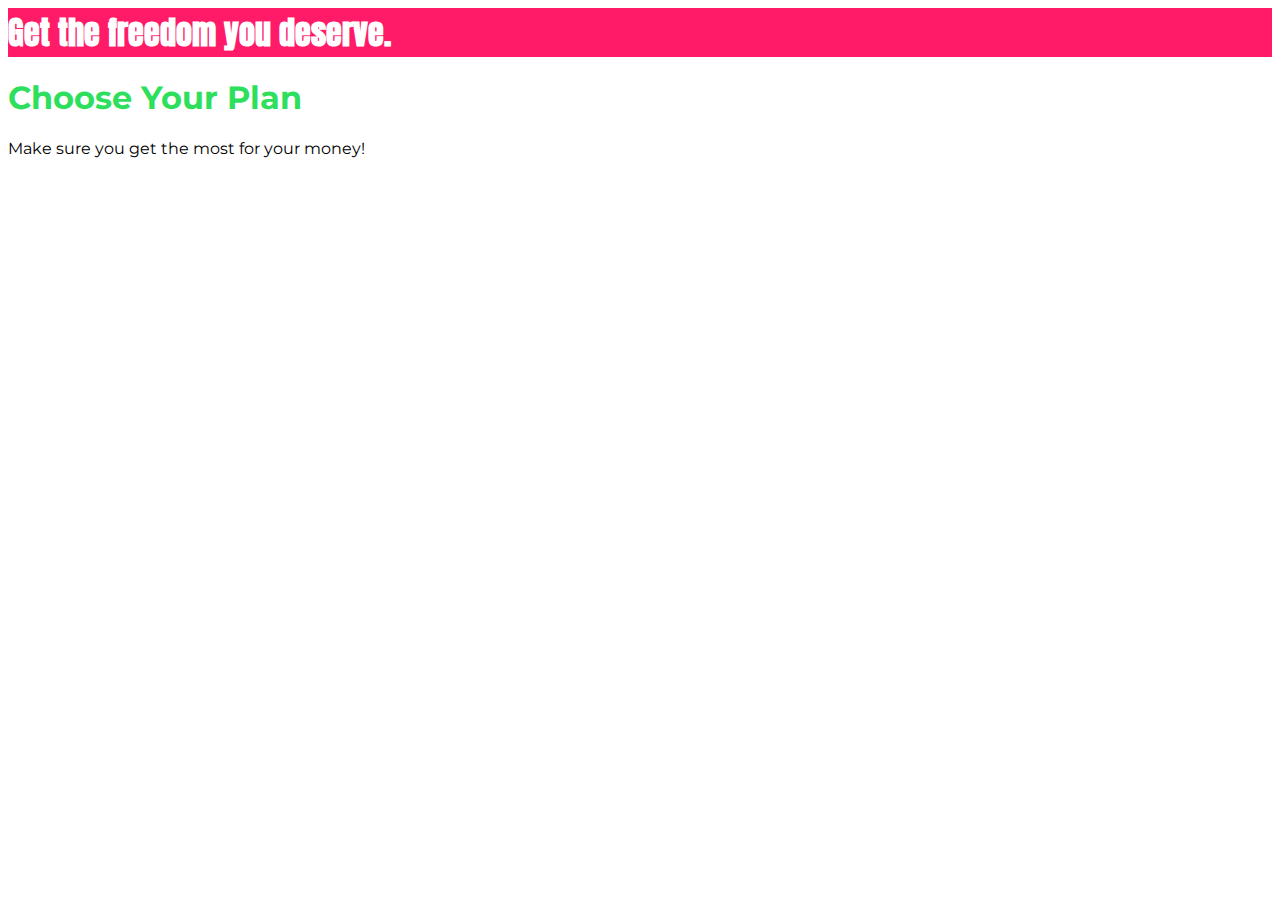
==== index.html @ dea86aa2 "Add combinator specifity to css" ====
<!DOCTYOE html>
<html lang="en">

<head>
  <meta charset="UTF-8">
  <meta http-equiv="X-UA-Compatible" content="ie-edge">
  <title>uHost</title>
  <link rel="shotcut icon" href="favicon.png">
  <link href="https://fonts.googleapis.com/css?family=Anton" rel="stylesheet">
  <link href="https://fonts.googleapis.com/css?family=Montserrat:400,700" rel="stylesheet">
  <link rel="stylesheet" href="main.css">
  
</head>

<body>
  <main>
    <section id="product-overview">
      <h1> Get the freedom you deserve. </h1>
    </section>

    <section id="plans">
      <h1 class="section-title"> Choose Your Plan </h1>
      <p>Make sure you get the most for your money!</p>
    </section>
  </main>
</body>

</html>
---- main.css ----
body {
  font-family: 'Montserrat', sans-serif;
}

#product-overview {
  background: #ff1b68;
}

.section-title {
  color: #2ddf5c;
  font-family: inherit;
}

#product-overview h1 {
  color: white;
  font-family: 'Anton', sans-serif;
 }

 h1 {
   font-family: sans-serif;
 }
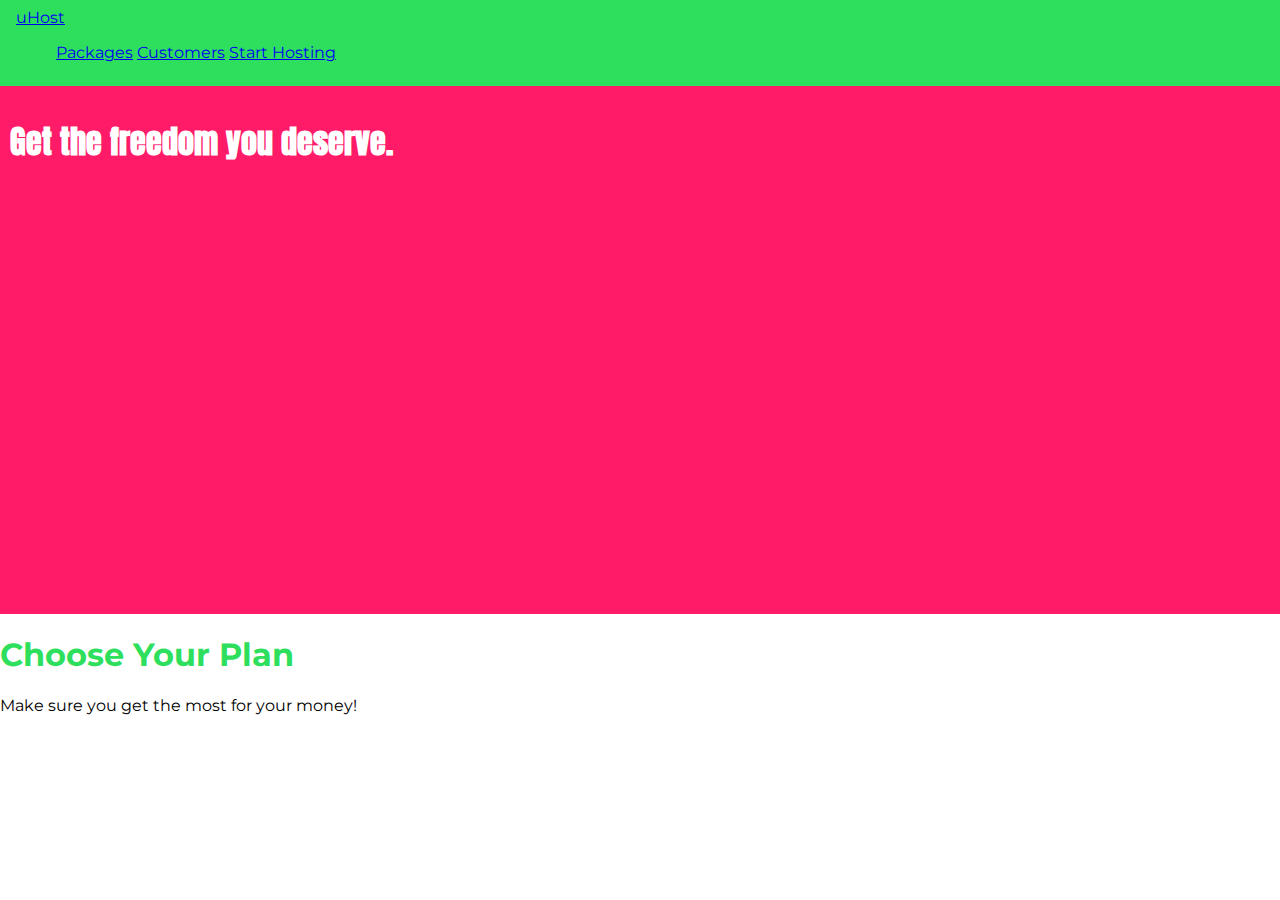
==== commit 2cba0e33: "Create a nav bar and add css class property to it." ====
--- a/index.html
+++ b/index.html
@@ -13,6 +13,26 @@
 </head>
 
 <body>
+  <header class="main-header">
+    <div>
+      <a href="index.html">
+        uHost
+      </a>
+    </div>
+    <nav class="main-nav">
+      <ul class="main-nav__items">
+        <li class="main-nav__item">
+          <a href="packages/index.html">Packages</a>
+        </li>
+        <li class="main-nav__item">
+          <a href="customers/index.html">Customers</a>
+        </li>
+        <li class="main-nav__item">
+          <a href="start-hosting/index.html">Start Hosting</a>
+        </li>
+      </ul>
+    </nav>
+  </header>
   <main>
     <section id="product-overview">
       <h1> Get the freedom you deserve. </h1>
--- a/main.css
+++ b/main.css
@@ -1,9 +1,18 @@
+* {
+  box-sizing: border-box;
+}
+
 body {
   font-family: 'Montserrat', sans-serif;
+  margin: 0;
 }
 
 #product-overview {
   background: #ff1b68;
+  width: 100%;
+  height: 528px;
+  padding: 10px;
+
 }
 
 .section-title {
@@ -18,4 +27,14 @@
 
  h1 {
    font-family: sans-serif;
+ }
+
+ .main-header {
+   background: #2ddf5c;
+   width: 100%;
+   padding: 8px 16px;
+ }
+
+ .main-nav__item {
+   display: inline-block;
  }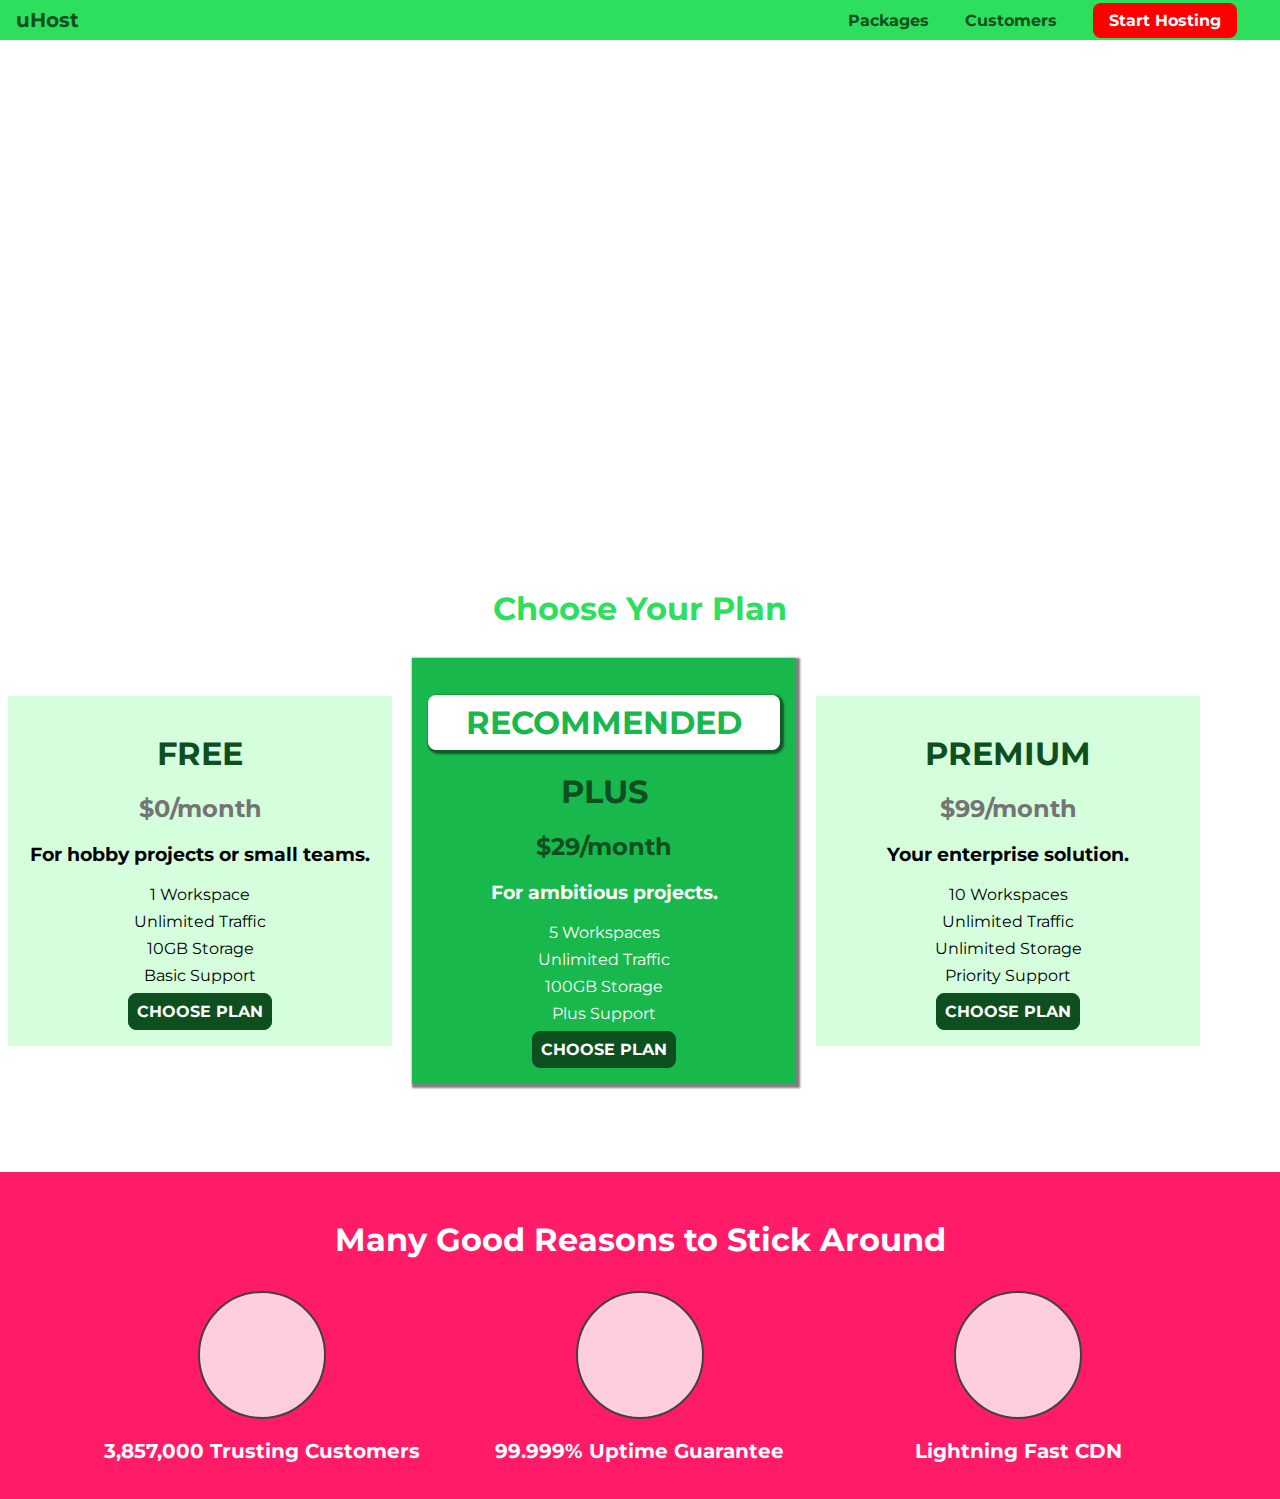
==== commit 7a485c1b: "Add css rules for the key-feature section:     Change li elements to be next to each other     Add a" ====
--- a/index.html
+++ b/index.html
@@ -15,11 +15,10 @@
 <body>
   <header class="main-header">
     <div>
-      <a href="index.html">
+      <a href="index.html" class="main-header__brand">
         uHost
       </a>
-    </div>
-    <nav class="main-nav">
+    </div><nav class="main-nav">
       <ul class="main-nav__items">
         <li class="main-nav__item">
           <a href="packages/index.html">Packages</a>
@@ -27,7 +26,7 @@
         <li class="main-nav__item">
           <a href="customers/index.html">Customers</a>
         </li>
-        <li class="main-nav__item">
+        <li class="main-nav__item main-nav__item--cta">
           <a href="start-hosting/index.html">Start Hosting</a>
         </li>
       </ul>
@@ -40,7 +39,74 @@
 
     <section id="plans">
       <h1 class="section-title"> Choose Your Plan </h1>
-      <p>Make sure you get the most for your money!</p>
+      <div>
+          <article class="plan">
+              <h1 class="plan__title">FREE</h1>
+              <h2 class="plan__price">$0/month</h2>
+              <h3>For hobby projects or small teams.</h3>
+              <ul class="plan__features">
+                  <li class="plan__feature">1 Workspace</li>
+                  <li class="plan__feature">Unlimited Traffic</li>
+                  <li class="plan__feature">10GB Storage</li>
+                  <li class="plan__feature">Basic Support</li>
+              </ul>
+              <div>
+                  <button class="button">CHOOSE PLAN</button>
+              </div>
+          </article>
+          <article class="plan plan--highlighted">
+              <h1 class="plan__annotation">RECOMMENDED</h1>
+              <h1 class="plan__title">PLUS</h1>
+              <h2 class="plan__price">$29/month</h2>
+              <h3>For ambitious projects.</h3>
+              <ul class="plan__features">
+                  <li class="plan__feature">5 Workspaces</li>
+                  <li class="plan__feature">Unlimited Traffic</li>
+                  <li class="plan__feature">100GB Storage</li>
+                  <li class="plan__feature">Plus Support</li>
+              </ul>
+              <div>
+                  <button class="button">CHOOSE PLAN</button>
+              </div>
+          </article>
+          <article class="plan">
+              <h1 class="plan__title">PREMIUM</h1>
+              <h2 class="plan__price">$99/month</h2>
+              <h3>Your enterprise solution.</h3>
+              <ul class="plan__features">
+                  <li class="plan__feature">10 Workspaces</li>
+                  <li class="plan__feature">Unlimited Traffic</li>
+                  <li class="plan__feature">Unlimited Storage</li>
+                  <li class="plan__feature">Priority Support</li>
+              </ul>
+              <div>
+                  <button class="button">CHOOSE PLAN</button>
+              </div>
+          </article>
+      </div>
+    </section>
+    <section id="key-features">
+        <h1 class="section-title">Many Good Reasons to Stick Around</h1>
+        <ul class="key-feature__list">
+            <li class="key-feature">
+                <div class="key-feature__image">
+
+                </div>
+                <p class="key-feature__description">3,857,000 Trusting Customers</p>
+            </li>
+            <li class="key-feature">
+                <div class="key-feature__image">
+
+                </div>
+                <p class="key-feature__description">99.999% Uptime Guarantee</p>
+            </li>
+            <li class="key-feature">
+                <div class="key-feature__image">
+
+                </div>
+                <p class="key-feature__description">Lightning Fast CDN</p>
+            </li>
+        </ul>
     </section>
   </main>
 </body>
--- a/main.css
+++ b/main.css
@@ -8,7 +8,7 @@
 }
 
 #product-overview {
-  background: #ff1b68;
+  background: url("freedom.jpg");
   width: 100%;
   height: 528px;
   padding: 10px;
@@ -18,23 +18,187 @@
 .section-title {
   color: #2ddf5c;
   font-family: inherit;
+  text-align: center;
 }
 
 #product-overview h1 {
   color: white;
   font-family: 'Anton', sans-serif;
- }
-
- h1 {
-   font-family: sans-serif;
- }
-
- .main-header {
-   background: #2ddf5c;
-   width: 100%;
-   padding: 8px 16px;
- }
-
- .main-nav__item {
-   display: inline-block;
- }+}
+
+.plan {
+  background: #d5ffdc;
+  text-align: center;
+  padding: 16px;
+  margin: 8px;
+  display: inline-block;
+  width: 30%;
+  vertical-align: middle;
+}
+
+.plan__features {
+  list-style: none;
+  padding: 0;
+  margin: 0;
+}
+
+.plan__feature {
+  margin: 8px 0;
+}
+
+.plan--highlighted {
+  background: #19b84c;
+  color: white;
+  box-shadow: 2px 2px 2px 2px rgba(0, 0, 0, 0.5);
+}
+
+.plan__annotation {
+  padding: 8px;
+  background: white;
+  color: #19b84c;
+  box-shadow: 2px 2px 2px 2px rgba(0, 0, 0, 0.5);
+  border-radius: 8px;
+}
+
+.plan__title {
+  color: #0e4f1f;
+}
+
+.plan__price {
+  color: #747474;
+}
+
+.plan--highlighted .plan__title {
+  color: #0e4f1f;
+}
+
+.plan--highlighted .plan__price {
+  color: #0e4f1f; 
+}
+
+.button {
+  background: #0e4f1f;
+  color: white;
+  font: inherit;
+  border: 1.5px solid #0e4f1f;
+  padding: 8px;
+  border-radius: 8px;
+  font-weight: bold;
+  cursor: pointer;
+}
+
+.button:hover,
+.button:active {
+  background: white;
+  color: #0e4f1f;
+}
+
+.button:focus {
+  outline: none;
+}
+
+#key-features {
+  background: #ff1b68;
+  margin-top: 80px;
+  padding: 16px;
+}
+
+#key-features .section-title {
+  color: white;
+  margin: 32px;
+}
+
+.key-feature__list {
+  list-style: none;
+  margin: 0;
+  padding: 0;
+  text-align: center;
+}
+
+.key-feature {
+  display: inline-block;  
+  width: 30%;
+  vertical-align: top;
+}
+
+.key-feature__description {
+  color: white;
+  font-weight: bold;
+  font-size: 20px;
+}
+
+.key-feature__image {
+  background: #ffcede;
+  width: 128px;
+  height: 128px;
+  border: 2px solid #424242;
+  border-radius: 50%;
+  margin: auto;
+}
+
+/* h1 {
+  font-family: sans-serif;
+} */
+
+.main-header {
+  background: #2ddf5c;
+  width: 100%;
+  padding: 8px 16px;
+}
+
+.main-header__brand {
+  color: #0e4f1f;
+  text-decoration: none;
+  font-weight: bold;
+  font-size: 20px;
+}
+
+.main-header > div {
+  display: inline-block;
+  vertical-align: middle;
+}
+
+.main-nav {
+  display: inline-block;   
+  text-align: right;
+  width: calc(100% - 74px);
+  vertical-align: middle;
+}
+
+.main-nav__items {
+  margin: 0;
+  padding: 0;
+  list-style: none;
+}
+
+.main-nav__item {
+  display: inline-block;
+  margin: 0 16px;
+}
+ 
+.main-nav__item a {
+  text-decoration: none;
+  color: #0e4f1f;
+  font-weight: bold;
+  padding: 3px 0;
+}
+
+.main-nav__item a:hover,
+.main-nav__item a:active {
+  color: white;
+  border-bottom: 5px solid white;
+}
+
+.main-nav__item--cta a {
+  color: white;
+  background: red;
+  padding: 8px 16px;
+  border-radius: 8px;
+}
+
+.main-nav__item--cta a:hover,
+.main-nav__item--cta a:active {
+  color: red;
+  background: white;
+  border: none;
+}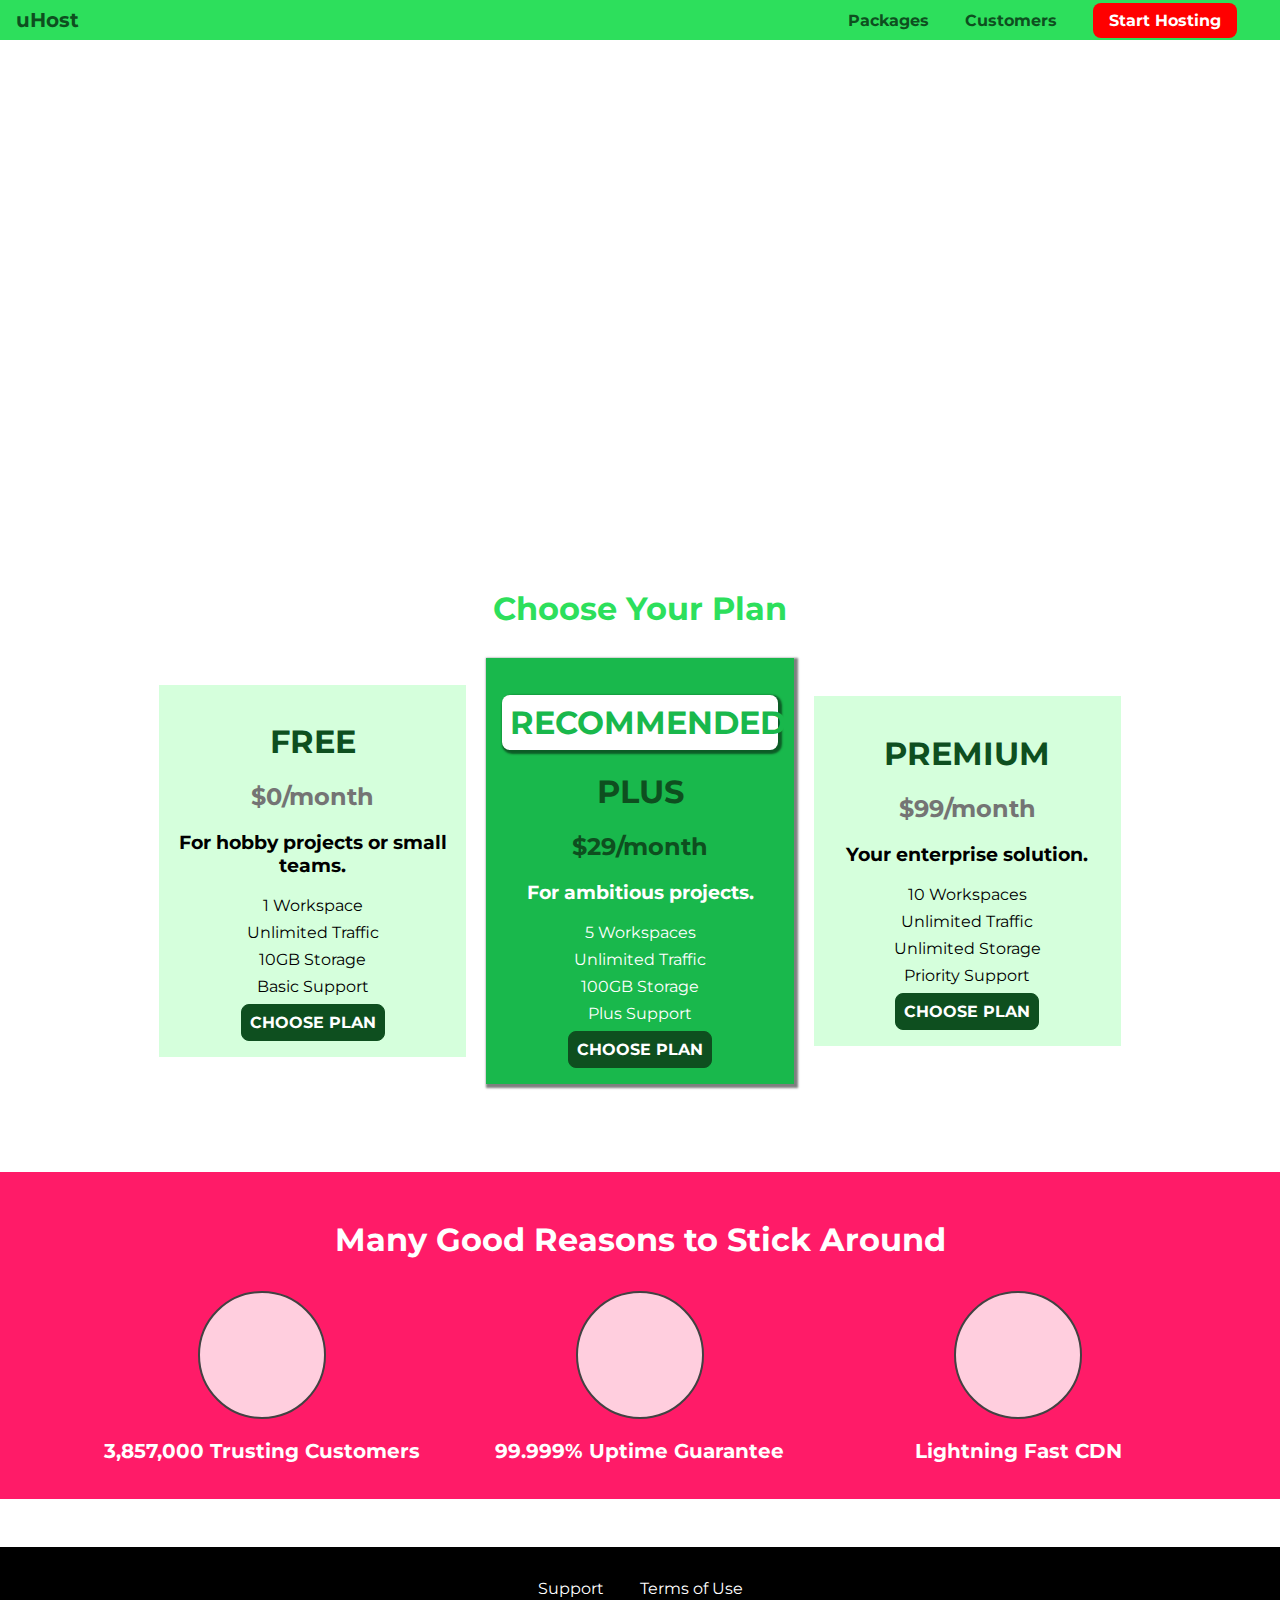
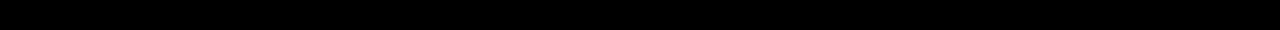
==== commit 30de3db9: "Update css stylesheet schema:    Add shared.css file to project    Move shared rules to shared.css f" ====
--- a/index.html
+++ b/index.html
@@ -8,8 +8,8 @@
   <link rel="shotcut icon" href="favicon.png">
   <link href="https://fonts.googleapis.com/css?family=Anton" rel="stylesheet">
   <link href="https://fonts.googleapis.com/css?family=Montserrat:400,700" rel="stylesheet">
+  <link rel="stylesheet" href="shared.css">
   <link rel="stylesheet" href="main.css">
-  
 </head>
 
 <body>
@@ -39,7 +39,7 @@
 
     <section id="plans">
       <h1 class="section-title"> Choose Your Plan </h1>
-      <div>
+      <div class="plan__list">
           <article class="plan">
               <h1 class="plan__title">FREE</h1>
               <h2 class="plan__price">$0/month</h2>
@@ -109,7 +109,18 @@
         </ul>
     </section>
   </main>
+  <footer class="main-footer">
+    <nav>
+      <ul class="main-footer__links">
+        <li class="main-footer__link">
+          <a href="#">Support </a>
+        </li>
+        <li class="main-footer__link">
+          <a href="#">Terms of Use</a>
+        </li>
+      </ul>
+    </nav>
+  </footer>
 </body>
-
 </html>
 
--- a/shared.css
+++ b/shared.css
@@ -0,0 +1,121 @@
+* {
+  box-sizing: border-box;
+}
+
+body {
+  font-family: 'Montserrat', sans-serif;
+  margin: 0;
+}
+
+.main-header {
+  background: #2ddf5c;
+  width: 100%;
+  padding: 8px 16px;
+}
+
+.main-header__brand {
+  color: #0e4f1f;
+  text-decoration: none;
+  font-weight: bold;
+  font-size: 20px;
+}
+
+.main-header > div {
+  display: inline-block;
+  vertical-align: middle;
+}
+
+
+.main-nav {
+  display: inline-block;   
+  text-align: right;
+  width: calc(100% - 74px);
+  vertical-align: middle;
+}
+
+.main-nav__items {
+  margin: 0;
+  padding: 0;
+  list-style: none;
+}
+
+.main-nav__item {
+  display: inline-block;
+  margin: 0 16px;
+}
+ 
+.main-nav__item a {
+  text-decoration: none;
+  color: #0e4f1f;
+  font-weight: bold;
+  padding: 3px 0;
+}
+
+.main-nav__item a:hover,
+.main-nav__item a:active {
+  color: white;
+  border-bottom: 5px solid white;
+}
+
+.main-nav__item--cta a {
+  color: white;
+  background: red;
+  padding: 8px 16px;
+  border-radius: 8px;
+}
+
+.main-nav__item--cta a:hover,
+.main-nav__item--cta a:active {
+  color: red;
+  background: white;
+  border: none;
+}
+
+.main-footer {
+  background: black;
+  padding: 32px;
+  margin-top: 48px;
+}
+
+.main-footer__links {
+  list-style: none;
+  margin: 0;
+  padding: 0;
+  text-align: center;
+}
+
+.main-footer__link {
+  display: inline-block;
+  margin: 0 16px;
+}
+
+.main-footer__link a {
+  color: white;
+  text-decoration: none;
+}
+
+.main-footer__link a:hover,
+.mian-footer__link a:active {
+  color: #ccc;
+}
+
+.button {
+  background: #0e4f1f;
+  color: white;
+  font: inherit;
+  border: 1.5px solid #0e4f1f;
+  padding: 8px;
+  border-radius: 8px;
+  font-weight: bold;
+  cursor: pointer;
+}
+
+.button:hover,
+.button:active {
+  background: white;
+  color: #0e4f1f;
+}
+
+.button:focus {
+  outline: none;
+}--- a/main.css
+++ b/main.css
@@ -1,12 +1,3 @@
-* {
-  box-sizing: border-box;
-}
-
-body {
-  font-family: 'Montserrat', sans-serif;
-  margin: 0;
-}
-
 #product-overview {
   background: url("freedom.jpg");
   width: 100%;
@@ -24,6 +15,12 @@
 #product-overview h1 {
   color: white;
   font-family: 'Anton', sans-serif;
+}
+
+.plan__list {
+  width: 80%;
+  margin: auto;
+  text-align: center;
 }
 
 .plan {
@@ -76,27 +73,6 @@
   color: #0e4f1f; 
 }
 
-.button {
-  background: #0e4f1f;
-  color: white;
-  font: inherit;
-  border: 1.5px solid #0e4f1f;
-  padding: 8px;
-  border-radius: 8px;
-  font-weight: bold;
-  cursor: pointer;
-}
-
-.button:hover,
-.button:active {
-  background: white;
-  color: #0e4f1f;
-}
-
-.button:focus {
-  outline: none;
-}
-
 #key-features {
   background: #ff1b68;
   margin-top: 80px;
@@ -134,71 +110,4 @@
   border: 2px solid #424242;
   border-radius: 50%;
   margin: auto;
-}
-
-/* h1 {
-  font-family: sans-serif;
-} */
-
-.main-header {
-  background: #2ddf5c;
-  width: 100%;
-  padding: 8px 16px;
-}
-
-.main-header__brand {
-  color: #0e4f1f;
-  text-decoration: none;
-  font-weight: bold;
-  font-size: 20px;
-}
-
-.main-header > div {
-  display: inline-block;
-  vertical-align: middle;
-}
-
-.main-nav {
-  display: inline-block;   
-  text-align: right;
-  width: calc(100% - 74px);
-  vertical-align: middle;
-}
-
-.main-nav__items {
-  margin: 0;
-  padding: 0;
-  list-style: none;
-}
-
-.main-nav__item {
-  display: inline-block;
-  margin: 0 16px;
-}
- 
-.main-nav__item a {
-  text-decoration: none;
-  color: #0e4f1f;
-  font-weight: bold;
-  padding: 3px 0;
-}
-
-.main-nav__item a:hover,
-.main-nav__item a:active {
-  color: white;
-  border-bottom: 5px solid white;
-}
-
-.main-nav__item--cta a {
-  color: white;
-  background: red;
-  padding: 8px 16px;
-  border-radius: 8px;
-}
-
-.main-nav__item--cta a:hover,
-.main-nav__item--cta a:active {
-  color: red;
-  background: white;
-  border: none;
 }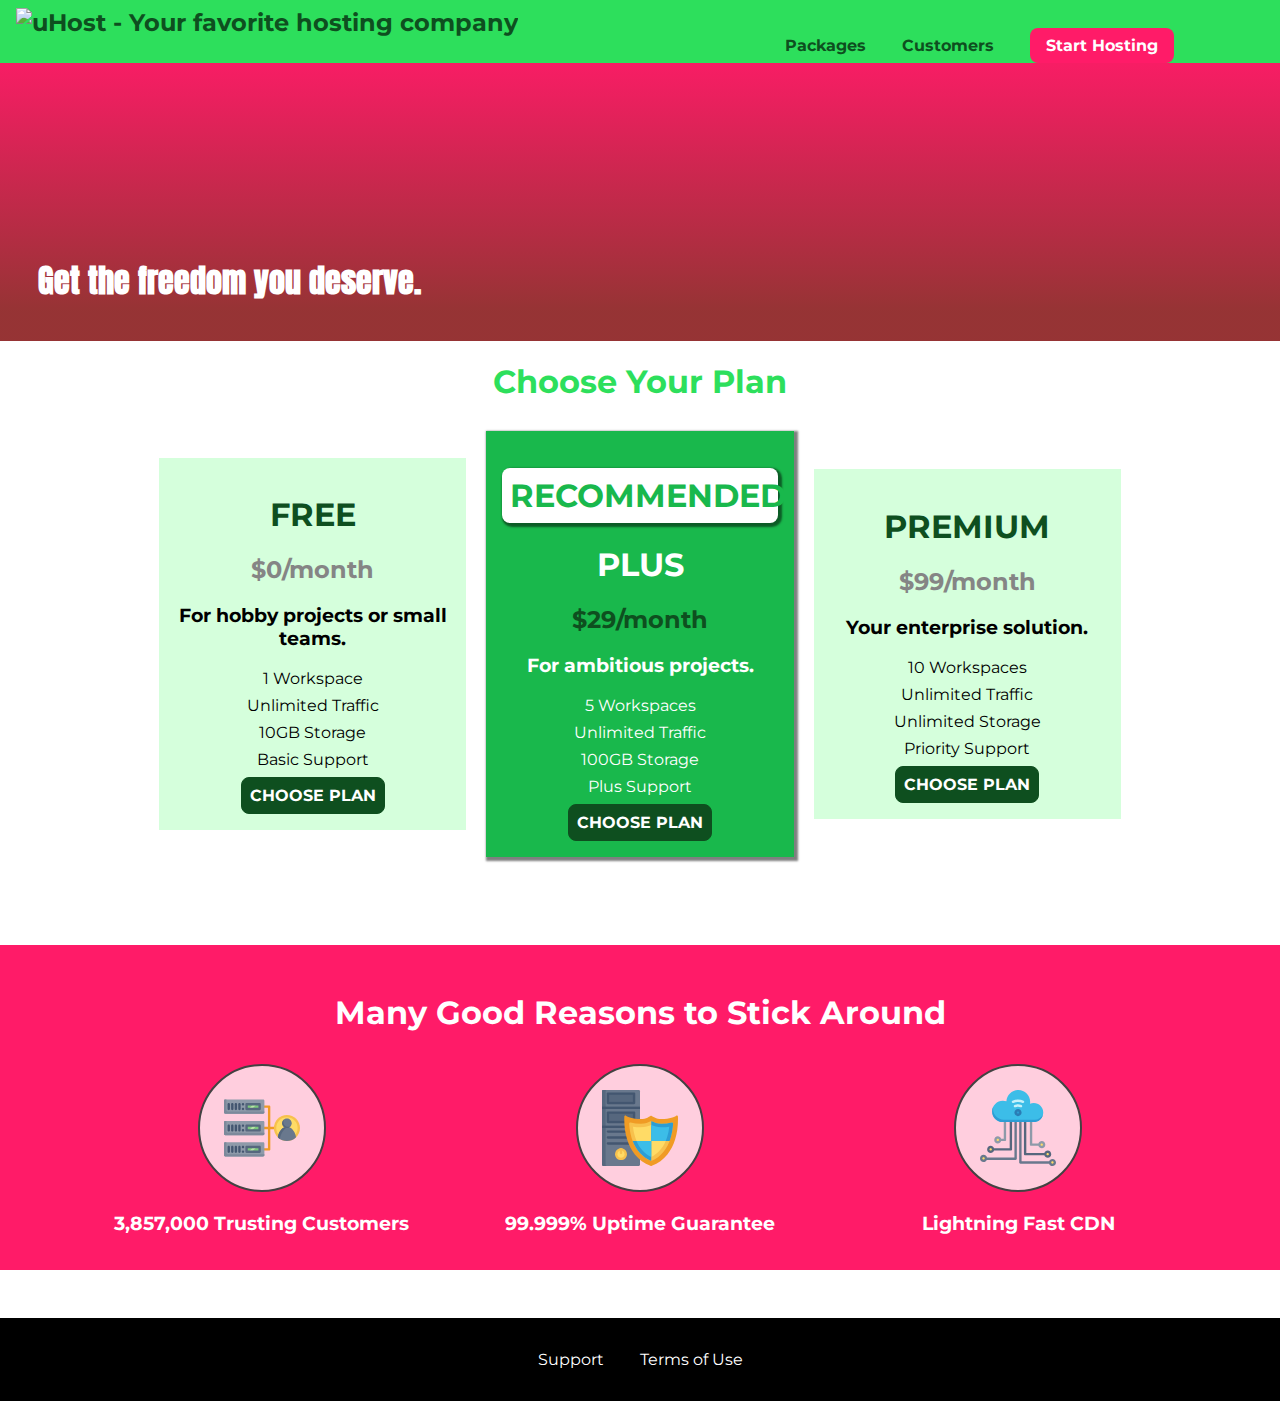
==== commit b3d46e3a: "Change dimensional types" ====
--- a/index.html
+++ b/index.html
@@ -1,126 +1,293 @@
-<!DOCTYOE html>
+
+<!DOCTYPE html>
 <html lang="en">
 
 <head>
-  <meta charset="UTF-8">
-  <meta http-equiv="X-UA-Compatible" content="ie-edge">
-  <title>uHost</title>
-  <link rel="shotcut icon" href="favicon.png">
-  <link href="https://fonts.googleapis.com/css?family=Anton" rel="stylesheet">
-  <link href="https://fonts.googleapis.com/css?family=Montserrat:400,700" rel="stylesheet">
-  <link rel="stylesheet" href="shared.css">
-  <link rel="stylesheet" href="main.css">
+    <meta charset="UTF-8">
+    <meta http-equiv="X-UA-Compatible" content="ie=edge">
+    <title>uHost</title>
+    <link rel="shortcut icon" href="favicon.png">
+    <link href="https://fonts.googleapis.com/css?family=Anton" rel="stylesheet">
+    <link href="https://fonts.googleapis.com/css?family=Montserrat:400,700" rel="stylesheet">
+    <link rel="stylesheet" href="shared.css">
+    <link rel="stylesheet" href="main.css">
 </head>
 
 <body>
-  <header class="main-header">
-    <div>
-      <a href="index.html" class="main-header__brand">
-        uHost
-      </a>
-    </div><nav class="main-nav">
-      <ul class="main-nav__items">
-        <li class="main-nav__item">
-          <a href="packages/index.html">Packages</a>
-        </li>
-        <li class="main-nav__item">
-          <a href="customers/index.html">Customers</a>
-        </li>
-        <li class="main-nav__item main-nav__item--cta">
-          <a href="start-hosting/index.html">Start Hosting</a>
-        </li>
-      </ul>
-    </nav>
-  </header>
-  <main>
-    <section id="product-overview">
-      <h1> Get the freedom you deserve. </h1>
-    </section>
-
-    <section id="plans">
-      <h1 class="section-title"> Choose Your Plan </h1>
-      <div class="plan__list">
-          <article class="plan">
-              <h1 class="plan__title">FREE</h1>
-              <h2 class="plan__price">$0/month</h2>
-              <h3>For hobby projects or small teams.</h3>
-              <ul class="plan__features">
-                  <li class="plan__feature">1 Workspace</li>
-                  <li class="plan__feature">Unlimited Traffic</li>
-                  <li class="plan__feature">10GB Storage</li>
-                  <li class="plan__feature">Basic Support</li>
-              </ul>
-              <div>
-                  <button class="button">CHOOSE PLAN</button>
-              </div>
-          </article>
-          <article class="plan plan--highlighted">
-              <h1 class="plan__annotation">RECOMMENDED</h1>
-              <h1 class="plan__title">PLUS</h1>
-              <h2 class="plan__price">$29/month</h2>
-              <h3>For ambitious projects.</h3>
-              <ul class="plan__features">
-                  <li class="plan__feature">5 Workspaces</li>
-                  <li class="plan__feature">Unlimited Traffic</li>
-                  <li class="plan__feature">100GB Storage</li>
-                  <li class="plan__feature">Plus Support</li>
-              </ul>
-              <div>
-                  <button class="button">CHOOSE PLAN</button>
-              </div>
-          </article>
-          <article class="plan">
-              <h1 class="plan__title">PREMIUM</h1>
-              <h2 class="plan__price">$99/month</h2>
-              <h3>Your enterprise solution.</h3>
-              <ul class="plan__features">
-                  <li class="plan__feature">10 Workspaces</li>
-                  <li class="plan__feature">Unlimited Traffic</li>
-                  <li class="plan__feature">Unlimited Storage</li>
-                  <li class="plan__feature">Priority Support</li>
-              </ul>
-              <div>
-                  <button class="button">CHOOSE PLAN</button>
-              </div>
-          </article>
-      </div>
-    </section>
-    <section id="key-features">
-        <h1 class="section-title">Many Good Reasons to Stick Around</h1>
-        <ul class="key-feature__list">
-            <li class="key-feature">
-                <div class="key-feature__image">
-
-                </div>
-                <p class="key-feature__description">3,857,000 Trusting Customers</p>
-            </li>
-            <li class="key-feature">
-                <div class="key-feature__image">
-
-                </div>
-                <p class="key-feature__description">99.999% Uptime Guarantee</p>
-            </li>
-            <li class="key-feature">
-                <div class="key-feature__image">
-
-                </div>
-                <p class="key-feature__description">Lightning Fast CDN</p>
-            </li>
-        </ul>
-    </section>
-  </main>
-  <footer class="main-footer">
-    <nav>
-      <ul class="main-footer__links">
-        <li class="main-footer__link">
-          <a href="#">Support </a>
-        </li>
-        <li class="main-footer__link">
-          <a href="#">Terms of Use</a>
-        </li>
-      </ul>
-    </nav>
-  </footer>
+    <div class="backdrop"></div>
+    <header class="main-header">
+        <div>
+            <a href="index.html" class="main-header__brand">
+                <img src="images/uhost-icon.png" alt="uHost - Your favorite hosting company">
+            </a>
+        </div>
+        <nav class="main-nav">
+            <ul class="main-nav__items">
+                <li class="main-nav__item">
+                    <a href="packages/index.html">Packages</a>
+                </li>
+                <li class="main-nav__item">
+                    <a href="customers/index.html">Customers</a>
+                </li>
+                <li class="main-nav__item main-nav__item--cta">
+                    <a href="start-hosting/index.html">Start Hosting</a>
+                </li>
+            </ul>
+        </nav>
+    </header>
+    <main>
+        <section id="product-overview">
+            <h1>Get the freedom you deserve.</h1>
+        </section>
+        <section id="plans">
+            <h1 class="section-title">Choose Your Plan</h1>
+            <div class="plan__list">
+                <article class="plan">
+                    <h1 class="plan__title">FREE</h1>
+                    <h2 class="plan__price">$0/month</h2>
+                    <h3>For hobby projects or small teams.</h3>
+                    <ul class="plan__features">
+                        <li class="plan__feature">1 Workspace</li>
+                        <li class="plan__feature">Unlimited Traffic</li>
+                        <li class="plan__feature">10GB Storage</li>
+                        <li class="plan__feature">Basic Support</li>
+                    </ul>
+                    <div>
+                        <button class="button">CHOOSE PLAN</button>
+                    </div>
+                </article>
+                <article class="plan plan--highlighted">
+                    <h1 class="plan__annotation">RECOMMENDED</h1>
+                    <h1 class="plan__title">PLUS</h1>
+                    <h2 class="plan__price">$29/month</h2>
+                    <h3>For ambitious projects.</h3>
+                    <ul class="plan__features">
+                        <li class="plan__feature">5 Workspaces</li>
+                        <li class="plan__feature">Unlimited Traffic</li>
+                        <li class="plan__feature">100GB Storage</li>
+                        <li class="plan__feature">Plus Support</li>
+                    </ul>
+                    <div>
+                        <button class="button">CHOOSE PLAN</button>
+                    </div>
+                </article>
+                <article class="plan">
+                    <h1 class="plan__title">PREMIUM</h1>
+                    <h2 class="plan__price">$99/month</h2>
+                    <h3>Your enterprise solution.</h3>
+                    <ul class="plan__features">
+                        <li class="plan__feature">10 Workspaces</li>
+                        <li class="plan__feature">Unlimited Traffic</li>
+                        <li class="plan__feature">Unlimited Storage</li>
+                        <li class="plan__feature">Priority Support</li>
+                    </ul>
+                    <div>
+                        <button class="button">CHOOSE PLAN</button>
+                    </div>
+                </article>
+            </div>
+        </section>
+        <section id="key-features">
+            <h1 class="section-title">Many Good Reasons to Stick Around</h1>
+            <ul class="key-feature__list">
+                <li class="key-feature">
+                    <div class="key-feature__image">
+                        <svg viewBox="0 0 512 512">
+                            <path style="fill:#F09B24;" d="M344,248h-32V112c0-4.418-3.582-8-8-8h-40c-4.418,0-8,3.582-8,8s3.582,8,8,8h32v128h-32  c-4.418,0-8,3.582-8,8s3.582,8,8,8h32v128h-32c-4.418,0-8,3.582-8,8s3.582,8,8,8h40c4.418,0,8-3.582,8-8V264h32c4.418,0,8-3.582,8-8  S348.418,248,344,248z"
+                            />
+                            <path style="fill:#8E9AA9;" d="M264,64H8c-4.418,0-8,3.582-8,8v80c0,4.418,3.582,8,8,8h256c4.418,0,8-3.582,8-8V72  C272,67.582,268.418,64,264,64z"
+                            />
+                            <path style="fill:#7C899B;" d="M24,144c-4.418,0-8-3.582-8-8V64H8c-4.418,0-8,3.582-8,8v80c0,4.418,3.582,8,8,8h256  c4.418,0,8-3.582,8-8v-8H24z"
+                            />
+                            <rect x="152" y="96" style="fill:#B8E3A8;" width="88" height="32" />
+                            <g>
+                                <polygon style="fill:#7EC97D;" points="152,96 152,128 166,128 198,96  " />
+                                <polygon style="fill:#7EC97D;" points="220,96 188,128 240,128 240,96  " />
+                            </g>
+                            <path style="fill:#56677E;" d="M240,136h-88c-4.418,0-8-3.582-8-8V96c0-4.418,3.582-8,8-8h88c4.418,0,8,3.582,8,8v32  C248,132.418,244.418,136,240,136z M160,120h72v-16h-72V120z"
+                            />
+                            <g>
+                                <path style="fill:#435670;" d="M32,136c-4.418,0-8-3.582-8-8V96c0-4.418,3.582-8,8-8s8,3.582,8,8v32C40,132.418,36.418,136,32,136z   "
+                                />
+                                <path style="fill:#435670;" d="M56,136c-4.418,0-8-3.582-8-8V96c0-4.418,3.582-8,8-8s8,3.582,8,8v32C64,132.418,60.418,136,56,136z   "
+                                />
+                                <path style="fill:#435670;" d="M80,136c-4.418,0-8-3.582-8-8V96c0-4.418,3.582-8,8-8s8,3.582,8,8v32C88,132.418,84.418,136,80,136z   "
+                                />
+                                <path style="fill:#435670;" d="M104,136c-4.418,0-8-3.582-8-8V96c0-4.418,3.582-8,8-8s8,3.582,8,8v32   C112,132.418,108.418,136,104,136z"
+                                />
+                                <path style="fill:#435670;" d="M128,105c-4.418,0-8-3.582-8-8v-1c0-4.418,3.582-8,8-8s8,3.582,8,8v1   C136,101.418,132.418,105,128,105z"
+                                />
+                                <path style="fill:#435670;" d="M128,136c-4.418,0-8-3.582-8-8v-1c0-4.418,3.582-8,8-8s8,3.582,8,8v1   C136,132.418,132.418,136,128,136z"
+                                />
+                            </g>
+                            <path style="fill:#8E9AA9;" d="M264,208H8c-4.418,0-8,3.582-8,8v80c0,4.418,3.582,8,8,8h256c4.418,0,8-3.582,8-8v-80  C272,211.582,268.418,208,264,208z"
+                            />
+                            <path style="fill:#7C899B;" d="M24,288c-4.418,0-8-3.582-8-8v-72H8c-4.418,0-8,3.582-8,8v80c0,4.418,3.582,8,8,8h256  c4.418,0,8-3.582,8-8v-8H24z"
+                            />
+                            <rect x="152" y="240" style="fill:#B8E3A8;" width="88" height="32" />
+                            <g>
+                                <polygon style="fill:#7EC97D;" points="152,240 152,272 166,272 198,240  " />
+                                <polygon style="fill:#7EC97D;" points="220,240 188,272 240,272 240,240  " />
+                            </g>
+                            <path style="fill:#56677E;" d="M240,280h-88c-4.418,0-8-3.582-8-8v-32c0-4.418,3.582-8,8-8h88c4.418,0,8,3.582,8,8v32  C248,276.418,244.418,280,240,280z M160,264h72v-16h-72V264z"
+                            />
+                            <g>
+                                <path style="fill:#435670;" d="M32,280c-4.418,0-8-3.582-8-8v-32c0-4.418,3.582-8,8-8s8,3.582,8,8v32C40,276.418,36.418,280,32,280   z"
+                                />
+                                <path style="fill:#435670;" d="M56,280c-4.418,0-8-3.582-8-8v-32c0-4.418,3.582-8,8-8s8,3.582,8,8v32C64,276.418,60.418,280,56,280   z"
+                                />
+                                <path style="fill:#435670;" d="M80,280c-4.418,0-8-3.582-8-8v-32c0-4.418,3.582-8,8-8s8,3.582,8,8v32C88,276.418,84.418,280,80,280   z"
+                                />
+                                <path style="fill:#435670;" d="M104,280c-4.418,0-8-3.582-8-8v-32c0-4.418,3.582-8,8-8s8,3.582,8,8v32   C112,276.418,108.418,280,104,280z"
+                                />
+                                <path style="fill:#435670;" d="M128,249c-4.418,0-8-3.582-8-8v-1c0-4.418,3.582-8,8-8s8,3.582,8,8v1   C136,245.418,132.418,249,128,249z"
+                                />
+                                <path style="fill:#435670;" d="M128,280c-4.418,0-8-3.582-8-8v-1c0-4.418,3.582-8,8-8s8,3.582,8,8v1   C136,276.418,132.418,280,128,280z"
+                                />
+                            </g>
+                            <path style="fill:#8E9AA9;" d="M264,352H8c-4.418,0-8,3.582-8,8v80c0,4.418,3.582,8,8,8h256c4.418,0,8-3.582,8-8v-80  C272,355.582,268.418,352,264,352z"
+                            />
+                            <path style="fill:#7C899B;" d="M24,432c-4.418,0-8-3.582-8-8v-72H8c-4.418,0-8,3.582-8,8v80c0,4.418,3.582,8,8,8h256  c4.418,0,8-3.582,8-8v-8H24z"
+                            />
+                            <rect x="152" y="384" style="fill:#B8E3A8;" width="88" height="32" />
+                            <g>
+                                <polygon style="fill:#7EC97D;" points="152,384 152,416 166,416 198,384  " />
+                                <polygon style="fill:#7EC97D;" points="220,384 188,416 240,416 240,384  " />
+                            </g>
+                            <path style="fill:#56677E;" d="M240,424h-88c-4.418,0-8-3.582-8-8v-32c0-4.418,3.582-8,8-8h88c4.418,0,8,3.582,8,8v32  C248,420.418,244.418,424,240,424z M160,408h72v-16h-72V408z"
+                            />
+                            <g>
+                                <path style="fill:#435670;" d="M32,424c-4.418,0-8-3.582-8-8v-32c0-4.418,3.582-8,8-8s8,3.582,8,8v32C40,420.418,36.418,424,32,424   z"
+                                />
+                                <path style="fill:#435670;" d="M56,424c-4.418,0-8-3.582-8-8v-32c0-4.418,3.582-8,8-8s8,3.582,8,8v32C64,420.418,60.418,424,56,424   z"
+                                />
+                                <path style="fill:#435670;" d="M80,424c-4.418,0-8-3.582-8-8v-32c0-4.418,3.582-8,8-8s8,3.582,8,8v32C88,420.418,84.418,424,80,424   z"
+                                />
+                                <path style="fill:#435670;" d="M104,424c-4.418,0-8-3.582-8-8v-32c0-4.418,3.582-8,8-8s8,3.582,8,8v32   C112,420.418,108.418,424,104,424z"
+                                />
+                                <path style="fill:#435670;" d="M128,393c-4.418,0-8-3.582-8-8v-1c0-4.418,3.582-8,8-8s8,3.582,8,8v1   C136,389.418,132.418,393,128,393z"
+                                />
+                                <path style="fill:#435670;" d="M128,424c-4.418,0-8-3.582-8-8v-1c0-4.418,3.582-8,8-8s8,3.582,8,8v1   C136,420.418,132.418,424,128,424z"
+                                />
+                            </g>
+                            <path style="fill:#F7C14D;" d="M424,168c-48.523,0-88,39.477-88,88s39.477,88,88,88s88-39.477,88-88S472.523,168,424,168z" />
+                            <path style="fill:#FFDB66;" d="M424,184c-39.701,0-72,32.299-72,72s32.299,72,72,72s72-32.299,72-72S463.701,184,424,184z" />
+                            <path style="fill:#69788D;" d="M484.893,314.16C476.393,274.588,451.922,248,424,248s-52.393,26.588-60.893,66.16  c-0.605,2.82,0.354,5.749,2.511,7.664C381.731,336.124,402.465,344,424,344s42.269-7.876,58.381-22.176  C484.539,319.909,485.498,316.98,484.893,314.16z"
+                            />
+                            <path style="fill:#56677E;" d="M434.053,249.171C430.768,248.403,427.411,248,424,248c-27.922,0-52.393,26.588-60.893,66.16  c-0.605,2.82,0.354,5.749,2.511,7.664c3.383,3.002,6.979,5.703,10.734,8.125C384.904,286.243,407.373,255.378,434.053,249.171z"
+                            />
+                            <path style="fill:#69788D;" d="M424,192c-17.645,0-32,14.355-32,32s14.355,32,32,32s32-14.355,32-32S441.645,192,424,192z" />
+                            <path style="fill:#56677E;" d="M432,248c-17.645,0-32-14.355-32-32c0-6.783,2.128-13.076,5.742-18.258  C397.444,203.53,392,213.138,392,224c0,17.645,14.355,32,32,32c10.862,0,20.471-5.444,26.258-13.742  C445.076,245.872,438.783,248,432,248z"
+                            />
+
+                        </svg>
+                    </div>
+                    <p class="key-feature__description">3,857,000 Trusting Customers</p>
+                </li>
+                <li class="key-feature">
+                    <div class="key-feature__image">
+                        <svg viewBox="0 0 512 512">
+                            <path style="fill:#69788D;" d="M248,0H8C3.582,0,0,3.582,0,8v496c0,4.418,3.582,8,8,8h240c4.418,0,8-3.582,8-8V8  C256,3.582,252.418,0,248,0z"
+                            />
+                            <path style="fill:#56677E;" d="M24,504V8c0-4.418,3.582-8,8-8H8C3.582,0,0,3.582,0,8v496c0,4.418,3.582,8,8,8h24  C27.582,512,24,508.418,24,504z"
+                            />
+                            <g>
+                                <rect x="0" y="112" style="fill:#435670;" width="256" height="16" />
+                                <rect x="0" y="240" style="fill:#435670;" width="256" height="16" />
+                            </g>
+                            <path style="fill:#F7C14D;" d="M128,392c-22.056,0-40,17.944-40,40s17.944,40,40,40s40-17.944,40-40S150.056,392,128,392z" />
+                            <path style="fill:#FFDB66;" d="M128,408c-13.233,0-24,10.767-24,24s10.767,24,24,24s24-10.767,24-24S141.233,408,128,408z" />
+                            <path style="fill:#F7C14D;" d="M128,392c-2.739,0-5.414,0.278-8,0.805V424c0,4.418,3.582,8,8,8c4.418,0,8-3.582,8-8v-31.195  C133.414,392.278,130.739,392,128,392z"
+                            />
+                            <g>
+                                <path style="fill:#435670;" d="M216,288H40c-4.418,0-8-3.582-8-8s3.582-8,8-8h176c4.418,0,8,3.582,8,8S220.418,288,216,288z"
+                                />
+                                <path style="fill:#435670;" d="M216,328H40c-4.418,0-8-3.582-8-8s3.582-8,8-8h176c4.418,0,8,3.582,8,8S220.418,328,216,328z"
+                                />
+                                <path style="fill:#435670;" d="M216,368H40c-4.418,0-8-3.582-8-8s3.582-8,8-8h176c4.418,0,8,3.582,8,8S220.418,368,216,368z"
+                                />
+                                <path style="fill:#435670;" d="M216,16H40c-4.418,0-8,3.582-8,8v64c0,4.418,3.582,8,8,8h176c4.418,0,8-3.582,8-8V24   C224,19.582,220.418,16,216,16z"
+                                />
+                            </g>
+                            <rect x="48" y="32" style="fill:#56677E;" width="160" height="48" />
+                            <path style="fill:#435670;" d="M216,144H40c-4.418,0-8,3.582-8,8v64c0,4.418,3.582,8,8,8h176c4.418,0,8-3.582,8-8v-64  C224,147.582,220.418,144,216,144z"
+                            />
+                            <rect x="48" y="160" style="fill:#56677E;" width="160" height="48" />
+                            <path style="fill:#F09B24;" d="M511.747,180.237c-0.194-6.537-8.107-10.107-13.135-5.894c-5.6,4.693-42.904,21.282-98.514,21.282  c-33.45,0-64.625-20.999-64.929-21.206c-2.9-1.991-6.764-1.85-9.512,0.346c-2.677,2.135-27.201,20.86-63.793,20.86  c-55.607,0-92.914-16.589-98.515-21.282c-5.028-4.211-12.941-0.645-13.135,5.894c-1.634,54.834,4.655,105.941,18.693,151.903  c12.096,39.604,29.759,74.047,52.497,102.373c27.538,34.304,62.743,59.882,104.66,76.045c3.069,1.918,6.757,1.921,9.83,0  c41.917-16.163,77.122-41.741,104.66-76.045c22.738-28.326,40.401-62.77,52.497-102.373  C507.092,286.179,513.381,235.071,511.747,180.237z"
+                            />
+                            <path style="fill:#F7C14D;" d="M476.21,221.226c-1.953-1.631-4.568-2.235-7.036-1.628c-21.686,5.327-44.926,8.028-69.075,8.028  c-25.926,0-49.633-8.975-64.955-16.504c-2.307-1.134-5.016-1.091-7.284,0.116c-14.059,7.477-36.919,16.388-65.994,16.388  c-24.153,0-47.394-2.701-69.075-8.028c-5.155-1.268-10.221,2.966-9.894,8.261c2.077,33.693,7.668,65.635,16.616,94.935  c22.774,74.565,66.139,126.334,128.888,153.868c2.032,0.891,4.397,0.891,6.43,0c61.777-27.107,104.716-78.876,127.62-153.868  c8.948-29.3,14.539-61.241,16.616-94.935C479.224,225.319,478.163,222.856,476.21,221.226z"
+                            />
+                            <path style="fill:#FFDB66;" d="M331.609,451.727c-52.604-25.289-89.304-70.987-109.144-135.944  c-6.532-21.39-11.162-44.336-13.82-68.447c17.133,2.852,34.952,4.291,53.22,4.291c29.394,0,53.376-7.793,69.978-15.561  c17.44,7.736,41.656,15.561,68.256,15.561c18.267,0,36.085-1.439,53.219-4.291c-2.659,24.112-7.288,47.06-13.82,68.448  C419.545,381.108,383.27,426.805,331.609,451.727z"
+                            />
+                            <g>
+                                <path style="fill:#2C9DD4;" d="M479.066,227.858c0.157-2.539-0.903-5.002-2.856-6.633s-4.568-2.235-7.036-1.628   c-21.686,5.327-44.926,8.028-69.075,8.028c-25.926,0-49.633-8.975-64.955-16.504c-1.057-0.52-2.2-0.78-3.345-0.806l-0.072,133.351   h123.601c2.556-6.746,4.933-13.702,7.123-20.874C471.398,293.493,476.989,261.552,479.066,227.858z"
+                                />
+                                <path style="fill:#2C9DD4;" d="M206.658,343.667c24.153,63.42,65.028,108.108,121.743,132.995c1.031,0.452,2.147,0.673,3.263,0.666   l0.063-133.661H206.658z"
+                                />
+                            </g>
+                            <g>
+                                <path style="fill:#3CBDE8;" d="M439.497,315.783c6.532-21.389,11.161-44.336,13.82-68.448c-17.134,2.852-34.952,4.291-53.219,4.291   c-26.6,0-50.815-7.824-68.256-15.561l-0.116,107.601h97.758C433.179,334.807,436.524,325.518,439.497,315.783z"
+                                />
+                                <path style="fill:#3CBDE8;" d="M232.523,343.667c21.144,50.298,54.363,86.56,99.087,108.06l0.117-108.06H232.523z" />
+                            </g>
+                        </svg>
+                    </div>
+                    <p class="key-feature__description">99.999% Uptime Guarantee</p>
+                </li>
+                <li class="key-feature">
+                    <div class="key-feature__image">
+                        <svg viewBox="0 0 512 512">
+                            <path style="fill:#8E9AA9;" d="M168,200c-4.418,0-8,3.582-8,8v120h-17.376c-3.302-9.311-12.194-16-22.624-16  c-13.234,0-24,10.767-24,24s10.766,24,24,24c10.429,0,19.321-6.689,22.624-16H168c4.418,0,8-3.582,8-8V208  C176,203.582,172.418,200,168,200z"
+                            />
+                            <path style="fill:#FFDB66;" d="M120,328c-4.411,0-8,3.589-8,8s3.589,8,8,8s8-3.589,8-8S124.411,328,120,328z" />
+                            <path style="fill:#56677E;" d="M208,200c-4.418,0-8,3.582-8,8v184H94.624C91.322,382.689,82.43,376,72,376  c-13.234,0-24,10.767-24,24s10.766,24,24,24c10.429,0,19.321-6.689,22.624-16H208c4.418,0,8-3.582,8-8V208  C216,203.582,212.418,200,208,200z"
+                            />
+                            <path style="fill:#FFDB66;" d="M72,392c-4.411,0-8,3.589-8,8s3.589,8,8,8s8-3.589,8-8S76.411,392,72,392z" />
+                            <path style="fill:#69788D;" d="M240,208c-4.418,0-8,3.582-8,8v239H47.24c-2.671-10.34-12.078-18-23.24-18c-13.234,0-24,10.767-24,24  s10.766,24,24,24c9.666,0,18.009-5.747,21.809-14H240c4.418,0,8-3.582,8-8V216C248,211.582,244.418,208,240,208z"
+                            />
+                            <path style="fill:#FFDB66;" d="M24,453c-4.411,0-8,3.589-8,8s3.589,8,8,8s8-3.589,8-8S28.411,453,24,453z" />
+                            <path style="fill:#69788D;" d="M488,464c-10.429,0-19.321,6.689-22.624,16H280V208c0-4.418-3.582-8-8-8s-8,3.582-8,8v280  c0,4.418,3.582,8,8,8h193.376c3.302,9.311,12.194,16,22.624,16c13.234,0,24-10.767,24-24S501.234,464,488,464z"
+                            />
+                            <path style="fill:#FFDB66;" d="M488,480c-4.411,0-8,3.589-8,8s3.589,8,8,8s8-3.589,8-8S492.411,480,488,480z" />
+                            <path style="fill:#56677E;" d="M456,408c-10.429,0-19.321,6.689-22.624,16H312V208c0-4.418-3.582-8-8-8s-8,3.582-8,8v224  c0,4.418,3.582,8,8,8h129.376c3.302,9.311,12.194,16,22.624,16c13.234,0,24-10.767,24-24S469.234,408,456,408z"
+                            />
+                            <path style="fill:#FFDB66;" d="M456,424c-4.411,0-8,3.589-8,8s3.589,8,8,8s8-3.589,8-8S460.411,424,456,424z" />
+                            <path style="fill:#8E9AA9;" d="M416,344c-10.429,0-19.321,6.689-22.624,16H352V208c0-4.418-3.582-8-8-8s-8,3.582-8,8v160  c0,4.418,3.582,8,8,8h49.376c3.302,9.311,12.194,16,22.624,16c13.234,0,24-10.767,24-24S429.234,344,416,344z"
+                            />
+                            <path style="fill:#FFDB66;" d="M416,360c-4.411,0-8,3.589-8,8s3.589,8,8,8s8-3.589,8-8S420.411,360,416,360z" />
+                            <path style="fill:#3CBDE8;" d="M362,88c-8.741,0-17.231,1.751-25.06,5.085C337.646,88.797,338,84.43,338,80  c0-44.112-35.888-80-80-80c-42.823,0-77.895,33.816-79.909,76.149C170.393,73.415,162.244,72,154,72c-39.701,0-72,32.299-72,72  s32.299,72,72,72h208c35.29,0,64-28.71,64-64S397.29,88,362,88z"
+                            />
+                            <path style="fill:#2C9DD4;" d="M368,200H160c-39.701,0-72-32.299-72-72c0-5.863,0.721-11.559,2.05-17.019  C84.918,120.88,82,132.102,82,144c0,39.701,32.299,72,72,72h208c30.389,0,55.88-21.296,62.379-49.743  C413.565,186.327,392.352,200,368,200z"
+                            />
+                            <path style="fill:#2A7DB5;" d="M256,128c-13.234,0-24,10.767-24,24s10.766,24,24,24c13.233,0,24-10.767,24-24S269.233,128,256,128z"
+                            />
+                            <path style="fill:#2C9DD4;" d="M256,144c-4.411,0-8,3.589-8,8s3.589,8,8,8c4.411,0,8-3.589,8-8S260.411,144,256,144z" />
+                            <g>
+                                <path style="fill:#C5F1FA;" d="M221.755,87.695c-2.994,0-5.864-1.688-7.233-4.572c-1.894-3.991-0.194-8.763,3.798-10.657   C230.157,66.849,242.834,64,256,64c13.166,0,25.844,2.849,37.68,8.466c3.992,1.895,5.692,6.666,3.798,10.657   s-6.666,5.692-10.657,3.798C277.144,82.328,266.774,80,256,80c-10.774,0-21.144,2.328-30.821,6.921   C224.072,87.446,222.904,87.695,221.755,87.695z"
+                                />
+                                <path style="fill:#C5F1FA;" d="M276.545,116.618c-1.148,0-2.316-0.249-3.424-0.774C267.745,113.293,261.985,112,256,112   c-5.985,0-11.745,1.293-17.121,3.844c-3.991,1.895-8.763,0.192-10.657-3.798c-1.894-3.992-0.193-8.764,3.798-10.657   C239.557,97.813,247.625,96,256,96c8.376,0,16.444,1.813,23.98,5.389c3.991,1.894,5.692,6.665,3.798,10.657   C282.41,114.93,279.539,116.618,276.545,116.618z"
+                                />
+                            </g>
+
+                        </svg>
+                    </div>
+                    <p class="key-feature__description">Lightning Fast CDN</p>
+                </li>
+            </ul>
+        </section>
+    </main>
+    <footer class="main-footer">
+        <nav>
+            <ul class="main-footer__links">
+                <li class="main-footer__link">
+                    <a href="#">Support</a>
+                </li>
+                <li class="main-footer__link">
+                    <a href="#">Terms of Use</a>
+                </li>
+            </ul>
+        </nav>
+    </footer>
 </body>
-</html>
-
+
+</html>--- a/shared.css
+++ b/shared.css
@@ -7,17 +7,25 @@
   margin: 0;
 }
 
-.main-header {
-  background: #2ddf5c;
-  width: 100%;
-  padding: 8px 16px;
+.backdrop {
+  position: fixed;
+  display: none;
+  top: 0;
+  left: 0;
+  z-index: 100;
+  width: 100vw;
+  height: 100vh;
+  background: rgba(0,0,0,0.5);
 }
 
-.main-header__brand {
-  color: #0e4f1f;
-  text-decoration: none;
-  font-weight: bold;
-  font-size: 20px;
+.main-header {
+  width: 100%;
+  position: fixed;
+  top: 0;
+  left: 0;
+  background: #2ddf5c;
+  padding: 0.5rem 1rem;
+  z-index: 1;
 }
 
 .main-header > div {
@@ -25,9 +33,23 @@
   vertical-align: middle;
 }
 
+.main-header__brand {
+  color: #0e4f1f;
+  text-decoration: none;
+  font-weight: bold;
+  font-size: 1.5rem;
+  height: 1.5rem;
+  /* width: 20px; */
+  display: inline-block;
+}
+
+.main-header__brand img {
+  height: 100%;
+  /* width: 100%; */
+}
 
 .main-nav {
-  display: inline-block;   
+  display: inline-block;
   text-align: right;
   width: calc(100% - 74px);
   vertical-align: middle;
@@ -41,14 +63,14 @@
 
 .main-nav__item {
   display: inline-block;
-  margin: 0 16px;
+  margin: 0 1rem;
 }
- 
+
 .main-nav__item a {
   text-decoration: none;
   color: #0e4f1f;
   font-weight: bold;
-  padding: 3px 0;
+  padding: 0.2rem 0;
 }
 
 .main-nav__item a:hover,
@@ -59,22 +81,22 @@
 
 .main-nav__item--cta a {
   color: white;
-  background: red;
-  padding: 8px 16px;
+  background: #ff1b68;
+  padding: 0.5rem 1rem;
   border-radius: 8px;
 }
 
 .main-nav__item--cta a:hover,
 .main-nav__item--cta a:active {
-  color: red;
+  color: #ff1b68;
   background: white;
   border: none;
 }
 
 .main-footer {
   background: black;
-  padding: 32px;
-  margin-top: 48px;
+  padding: 2rem;
+  margin-top: 3rem;
 }
 
 .main-footer__links {
@@ -86,7 +108,7 @@
 
 .main-footer__link {
   display: inline-block;
-  margin: 0 16px;
+  margin: 0 1rem;
 }
 
 .main-footer__link a {
@@ -95,7 +117,7 @@
 }
 
 .main-footer__link a:hover,
-.mian-footer__link a:active {
+.main-footer__link a:active {
   color: #ccc;
 }
 
@@ -104,7 +126,7 @@
   color: white;
   font: inherit;
   border: 1.5px solid #0e4f1f;
-  padding: 8px;
+  padding: 0.5rem;
   border-radius: 8px;
   font-weight: bold;
   cursor: pointer;
--- a/main.css
+++ b/main.css
@@ -1,20 +1,33 @@
 #product-overview {
-  background: url("freedom.jpg");
-  width: 100%;
-  height: 528px;
-  padding: 10px;
-
+  background: linear-gradient(to top, rgba(80, 68, 18, 0.6) 10%, transparent),
+    url("images/freedom.jpg") left 10% bottom 70%/cover no-repeat border-box,
+    #ff1b68;
+  /* background-image: url("freedom.jpg");
+    background-size: cover;
+    background-position: left 10% bottom 20%; */
+  /* background-repeat: no-repeat;
+    background-origin: border-box;
+    background-clip: border-box; */
+  /* background-image: linear-gradient(180deg, red 70%, blue 60%, rgba(0,0,0,0.5)); */
+  /* background-image: radial-gradient(ellipse farthest-corner at 20% 50%, red, blue 70%, green); */
+  width: 100vw;
+  height: 33vh;
+  margin-top: 2.75rem;
+  /* border: 5px dashed red; */
+  position: relative;
 }
 
 .section-title {
   color: #2ddf5c;
-  font-family: inherit;
   text-align: center;
 }
 
 #product-overview h1 {
   color: white;
-  font-family: 'Anton', sans-serif;
+  font-family: "Anton", sans-serif;
+  position: absolute;
+  bottom: 5%;
+  left: 3%;
 }
 
 .plan__list {
@@ -26,21 +39,11 @@
 .plan {
   background: #d5ffdc;
   text-align: center;
-  padding: 16px;
-  margin: 8px;
+  padding: 1rem;
+  margin: 0.5rem;
   display: inline-block;
   width: 30%;
   vertical-align: middle;
-}
-
-.plan__features {
-  list-style: none;
-  padding: 0;
-  margin: 0;
-}
-
-.plan__feature {
-  margin: 8px 0;
 }
 
 .plan--highlighted {
@@ -50,9 +53,9 @@
 }
 
 .plan__annotation {
-  padding: 8px;
   background: white;
   color: #19b84c;
+  padding: 0.5rem;
   box-shadow: 2px 2px 2px 2px rgba(0, 0, 0, 0.5);
   border-radius: 8px;
 }
@@ -62,26 +65,36 @@
 }
 
 .plan__price {
-  color: #747474;
+  color: #858585;
 }
 
 .plan--highlighted .plan__title {
+  color: white;
+}
+
+.plan--highlighted .plan__price {
   color: #0e4f1f;
 }
 
-.plan--highlighted .plan__price {
-  color: #0e4f1f; 
+.plan__features {
+  list-style: none;
+  margin: 0;
+  padding: 0;
+}
+
+.plan__feature {
+  margin: 0.5rem 0;
 }
 
 #key-features {
   background: #ff1b68;
-  margin-top: 80px;
-  padding: 16px;
+  margin-top: 5rem;
+  padding: 1rem;
 }
 
 #key-features .section-title {
   color: white;
-  margin: 32px;
+  margin: 2rem;
 }
 
 .key-feature__list {
@@ -92,15 +105,9 @@
 }
 
 .key-feature {
-  display: inline-block;  
+  display: inline-block;
   width: 30%;
   vertical-align: top;
-}
-
-.key-feature__description {
-  color: white;
-  font-weight: bold;
-  font-size: 20px;
 }
 
 .key-feature__image {
@@ -110,4 +117,16 @@
   border: 2px solid #424242;
   border-radius: 50%;
   margin: auto;
-}+  padding: 1.5rem;
+}
+
+.key-feature__description {
+  text-align: center;
+  font-weight: bold;
+  color: white;
+  font-size: 1.2rem;
+}
+
+/* h1 {
+    font-family: sans-serif;
+} */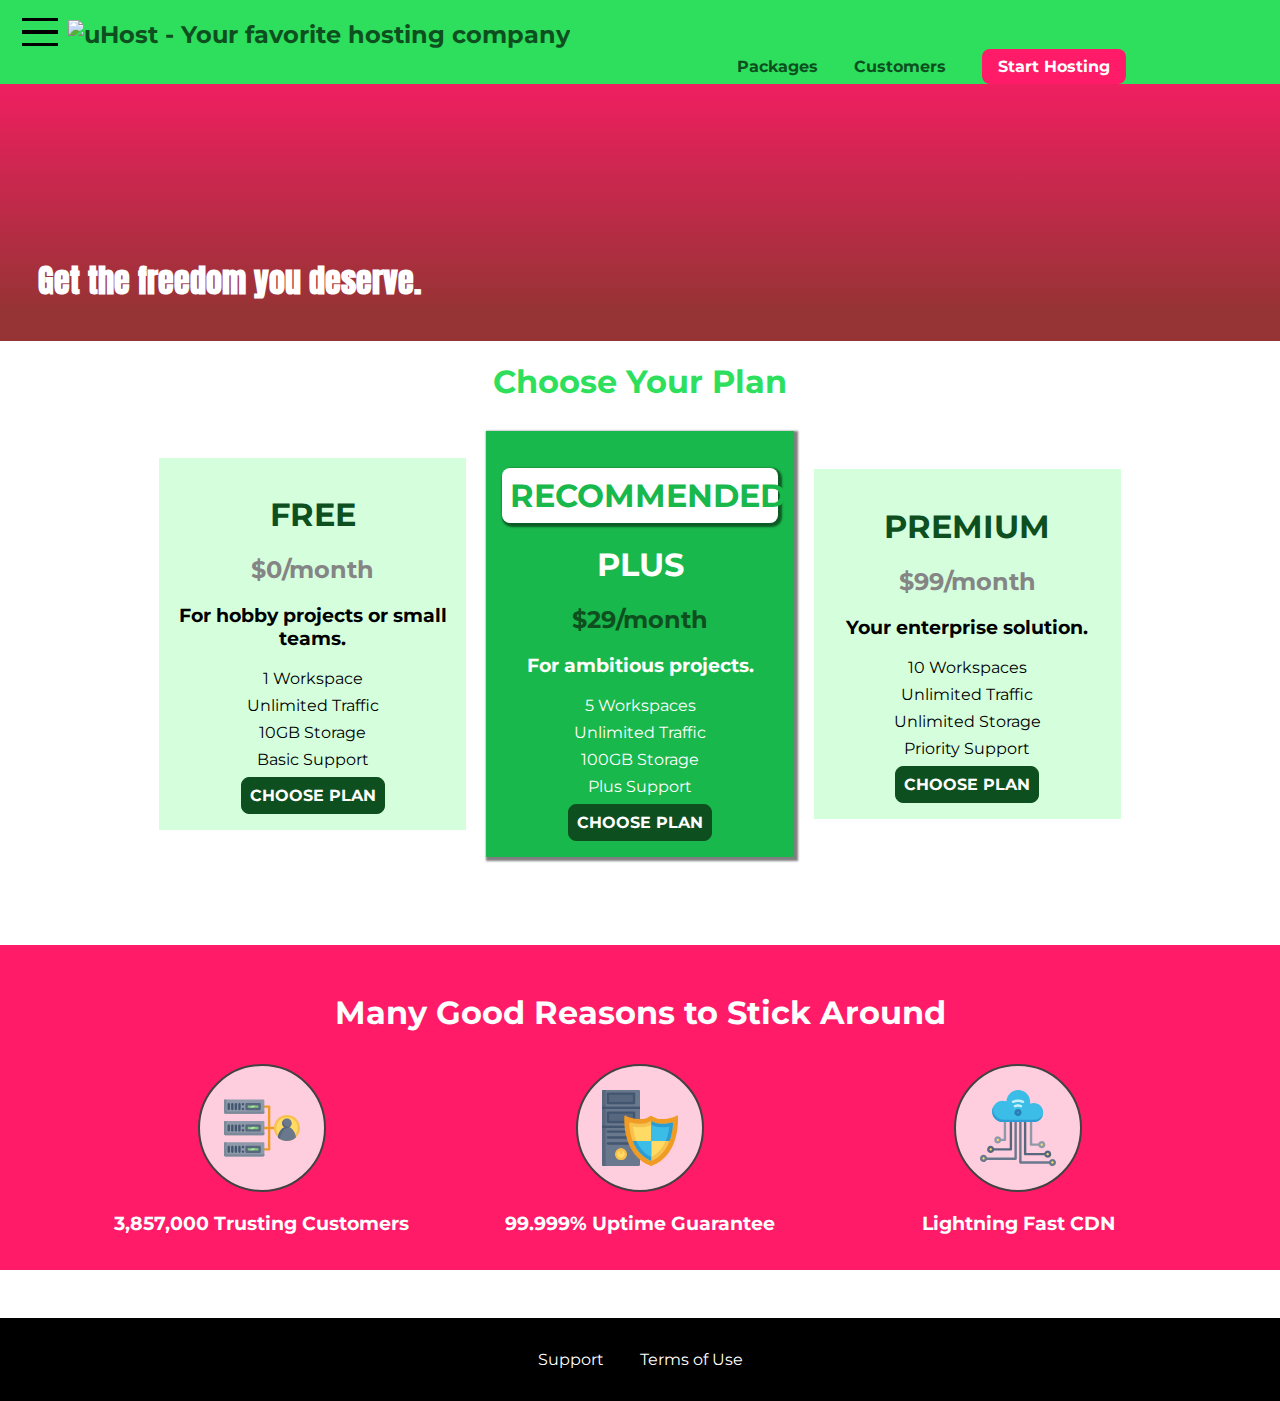
==== commit 0786e475: "Add mobile nav bar to project:    Add Javascript actions to change elements css    Add mobile-nav an" ====
--- a/index.html
+++ b/index.html
@@ -15,8 +15,20 @@
 
 <body>
     <div class="backdrop"></div>
+    <div class="modal">
+        <h1 class="modal__title">Do you want to continue?</h1>
+        <div class="modal__actions">
+            <a href="start-hosting/index.html" class="modal__action">Yes!</a>
+            <button class="modal__action modal__action--negative" type="button">No!</button>
+        </div>
+    </div>
     <header class="main-header">
         <div>
+             <button class="toggle-button">
+                <span class="toggle-button__bar"></span>
+                <span class="toggle-button__bar"></span>
+                <span class="toggle-button__bar"></span>
+            </button>
             <a href="index.html" class="main-header__brand">
                 <img src="images/uhost-icon.png" alt="uHost - Your favorite hosting company">
             </a>
@@ -35,6 +47,19 @@
             </ul>
         </nav>
     </header>
+    <nav class="mobile-nav">
+        <ul class="mobile-nav__items">
+            <li class="mobile-nav__item">
+                <a href="packages/index.html">Packages</a>
+            </li>
+            <li class="mobile-nav__item">
+                <a href="customers/index.html">Customers</a>
+            </li>
+            <li class="mobile-nav__item mobile-nav__item--cta">
+                <a href="start-hosting/index.html">Start Hosting</a>
+            </li>
+        </ul>
+    </nav>
     <main>
         <section id="product-overview">
             <h1>Get the freedom you deserve.</h1>
@@ -288,6 +313,7 @@
             </ul>
         </nav>
     </footer>
+    <script src="shared.js"></script>
 </body>
 
 </html>--- a/shared.css
+++ b/shared.css
@@ -33,6 +33,28 @@
   vertical-align: middle;
 }
 
+.toggle-button {
+  width: 3rem;
+  background: transparent;
+  border: none;
+  cursor: pointer;
+  padding-top: 0;
+  padding-bottom: 0;
+  vertical-align: middle;
+}
+
+.toggle-button:focus {
+  outline: none;
+}
+
+.toggle-button__bar {
+  width: 100%;
+  height: 0.2rem;
+  background: black;
+  display: block;
+  margin: 0.6rem 0;
+}
+
 .main-header__brand {
   color: #0e4f1f;
   text-decoration: none;
@@ -41,6 +63,7 @@
   height: 1.5rem;
   /* width: 20px; */
   display: inline-block;
+  vertical-align: middle;
 }
 
 .main-header__brand img {
@@ -51,7 +74,7 @@
 .main-nav {
   display: inline-block;
   text-align: right;
-  width: calc(100% - 74px);
+  width: calc(100% - 122px);
   vertical-align: middle;
 }
 
@@ -66,7 +89,8 @@
   margin: 0 1rem;
 }
 
-.main-nav__item a {
+.main-nav__item a,
+.mobile-nav__item a {
   text-decoration: none;
   color: #0e4f1f;
   font-weight: bold;
@@ -79,7 +103,8 @@
   border-bottom: 5px solid white;
 }
 
-.main-nav__item--cta a {
+.main-nav__item--cta a,
+.mobile-nav__item--cta {
   color: white;
   background: #ff1b68;
   padding: 0.5rem 1rem;
@@ -87,7 +112,9 @@
 }
 
 .main-nav__item--cta a:hover,
-.main-nav__item--cta a:active {
+.main-nav__item--cta a:active,
+.mobile-nav__item--cta a:hover,
+.mobile-nav__item--cta a:active {
   color: #ff1b68;
   background: white;
   border: none;
@@ -120,6 +147,35 @@
 .main-footer__link a:active {
   color: #ccc;
 }
+
+.mobile-nav {
+  display: none;
+  position: fixed;
+  z-index: 101;
+  top: 0;
+  left: 0;
+  background: white;
+  width: 80%;
+  height: 100vh;
+}
+
+.mobile-nav__items {
+  width: 90%;
+  height: 100%;
+  list-style: none;
+  margin: 10% auto;
+  padding: 0;
+  text-align: center;
+}
+
+.mobile-nav__item {
+  margin: 1rem 0;
+}
+
+.mobile-nav__item a {
+  font-size: 1.5rem;
+}
+
 
 .button {
   background: #0e4f1f;
@@ -140,4 +196,8 @@
 
 .button:focus {
   outline: none;
+}
+
+.open {
+  display: block !important;
 }--- a/main.css
+++ b/main.css
@@ -129,4 +129,53 @@
 
 /* h1 {
     font-family: sans-serif;
-} */+} */
+
+.modal {
+  position: fixed;
+  display: none;
+  z-index: 200;
+  top: 20%;
+  left: 30%;
+  width: 40%;
+  background: white;
+  padding: 1rem;
+  border: 1px solid #ccc;
+  box-shadow: 1px 1px 1px rgba(0, 0, 0, 0.5);
+}
+
+.modal__title {
+  text-align: center;
+  margin: 0 0 1rem 0;
+}
+
+.modal__actions {
+  text-align: center;
+}
+
+.modal__action {
+  border: 1px solid #0e4f1f;
+  background: #0e4f1f;
+  text-decoration: none;
+  color: white;
+  font: inherit;
+  padding: 0.5rem 1rem;
+  cursor: pointer;
+}
+
+.modal__action:hover,
+.modal__action:active {
+  background: #2ddf5c;
+  border-color: #2ddf5c;
+}
+
+.modal__action--negative {
+  background: red;
+  border-color: red;
+}
+
+.modal__action--negative:hover,
+.modal__action--negative:active {
+  background: #ff5454;
+  border-color: #ff5454;
+}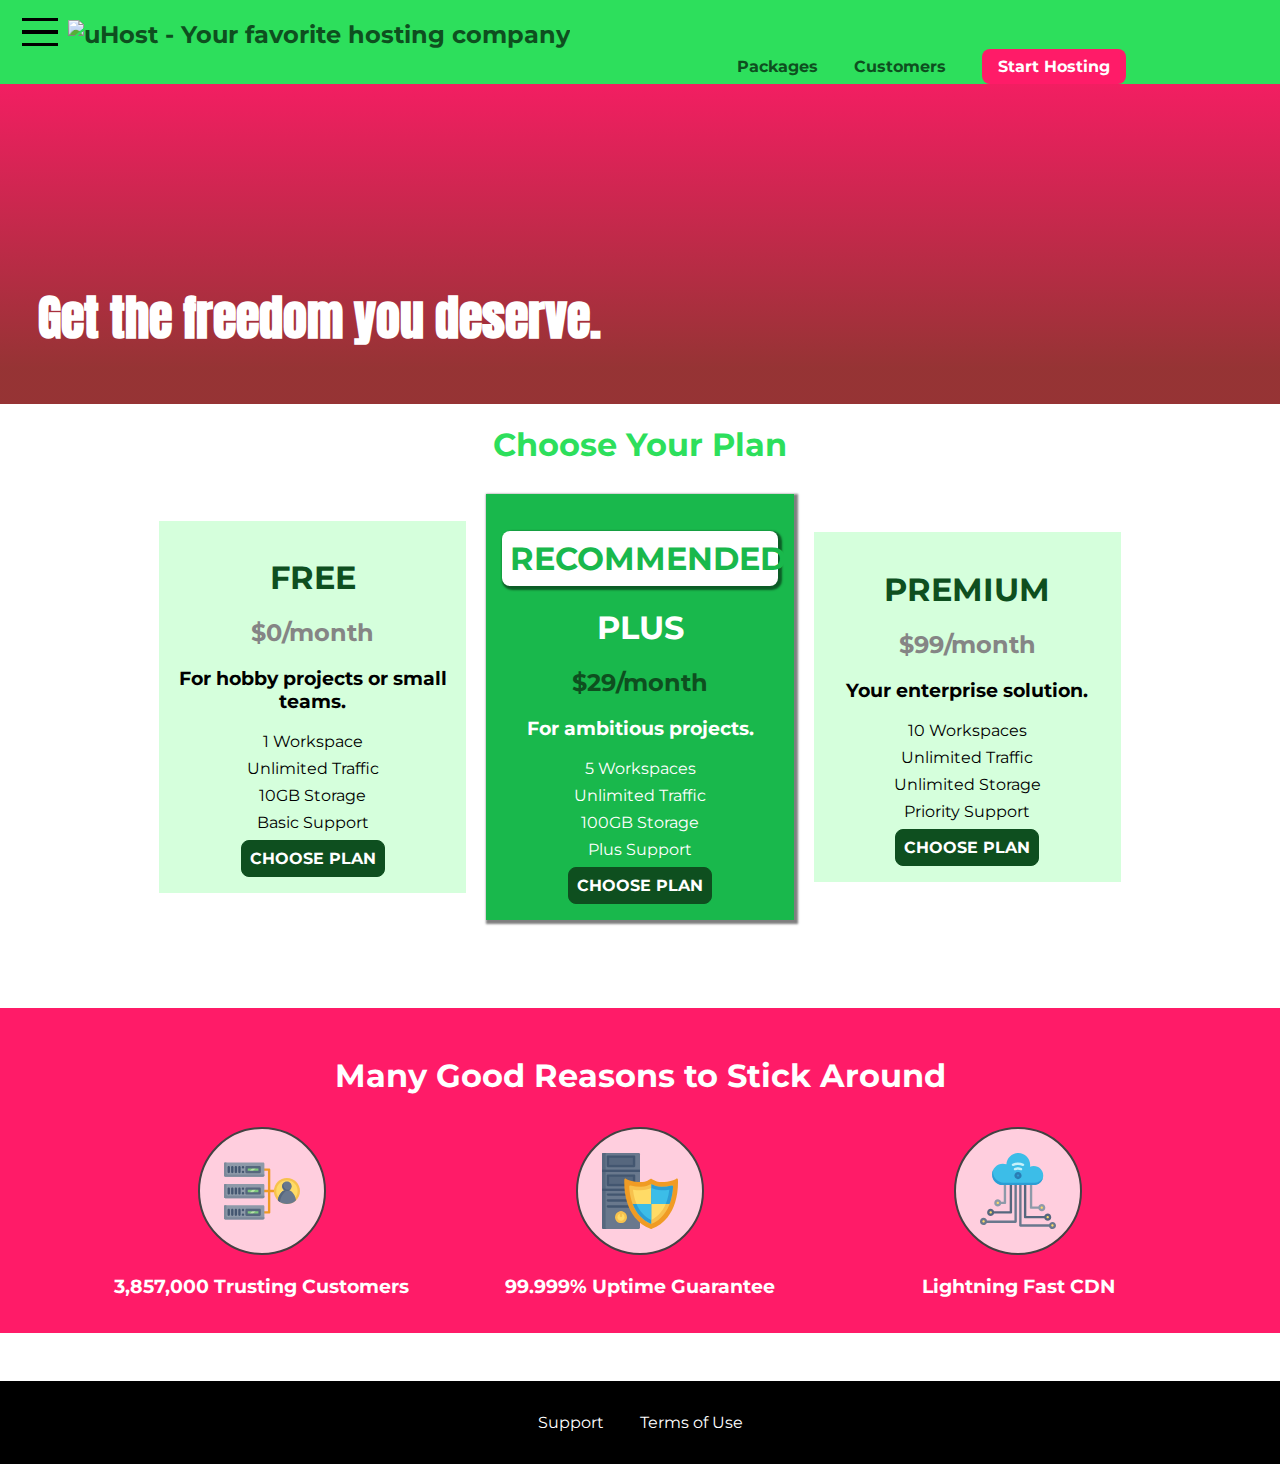
==== commit 10802636: "Add @media to css:    Add @media to main.css for different stylying on different devices" ====
--- a/index.html
+++ b/index.html
@@ -5,6 +5,7 @@
 <head>
     <meta charset="UTF-8">
     <meta http-equiv="X-UA-Compatible" content="ie=edge">
+    <meta name="viewport" content="width=device-width, initial-scale=1.0">
     <title>uHost</title>
     <link rel="shortcut icon" href="favicon.png">
     <link href="https://fonts.googleapis.com/css?family=Anton" rel="stylesheet">
--- a/main.css
+++ b/main.css
@@ -17,17 +17,29 @@
   position: relative;
 }
 
-.section-title {
-  color: #2ddf5c;
-  text-align: center;
-}
-
 #product-overview h1 {
   color: white;
   font-family: "Anton", sans-serif;
   position: absolute;
   bottom: 5%;
   left: 3%;
+  font-size: 1.6rem;
+}
+
+@media (min-width: 40rem) {
+  #product-overview {
+    height: 40vh;
+    background-position: 50% 25%;
+  }
+
+  #product-overview h1 {
+    font-size: 3rem;
+  }
+}
+
+.section-title {
+  color: #2ddf5c;
+  text-align: center;
 }
 
 .plan__list {
